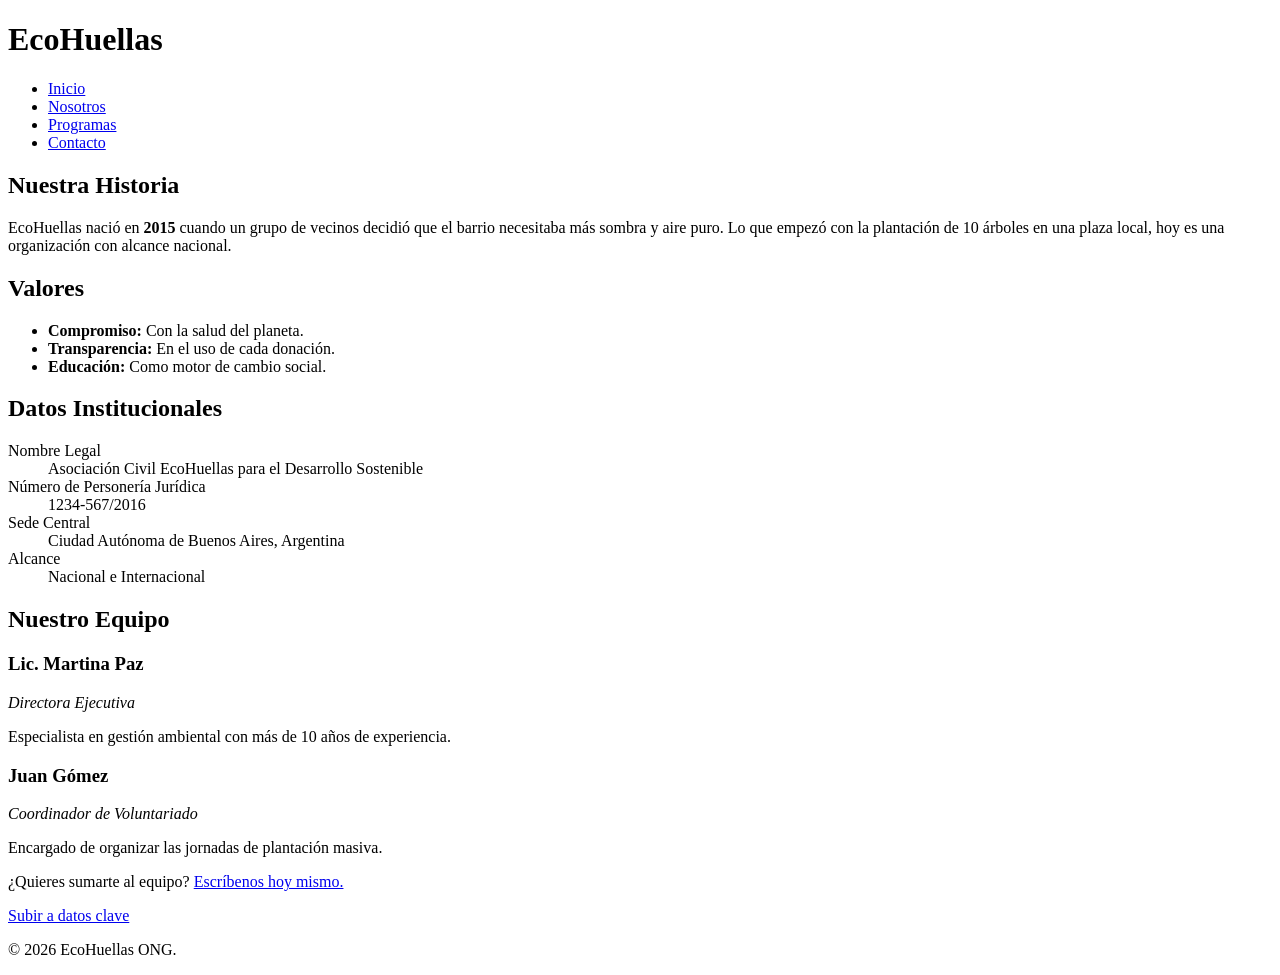
==== Index.html @ dde392f4 "Agregado Index" ====
<!DOCTYPE html>
<html lang="es">
<head>
    <meta charset="UTF-8">
    <meta name="viewport" content="width=device-width, initial-scale=1.0">
    <title>Nosotros | EcoHuellas ONG</title>
</head>
<body>

    <header>
        <h1>EcoHuellas</h1>
        <nav>
            <ul>
                <li><a href="index.html">Inicio</a></li>
                <li><a href="nosotros.html">Nosotros</a></li>
                <li><a href="programas.html">Programas</a></li>
                <li><a href="contacto.html">Contacto</a></li>
            </ul>
        </nav>
    </header>

    <main>
        <section>
            <h2>Nuestra Historia</h2>
            <p>EcoHuellas nació en <strong>2015</strong> cuando un grupo de vecinos decidió que el barrio necesitaba más sombra y aire puro. Lo que empezó con la plantación de 10 árboles en una plaza local, hoy es una organización con alcance nacional.</p>
        </section>

        <section>
            <h2>Valores</h2>
            <ul>
                <li><strong>Compromiso:</strong> Con la salud del planeta.</li>
                <li><strong>Transparencia:</strong> En el uso de cada donación.</li>
                <li><strong>Educación:</strong> Como motor de cambio social.</li>
            </ul>
        </section>

        <section id="datos-institucionales">
            <h2>Datos Institucionales</h2>
            <dl>
                <dt>Nombre Legal</dt>
                <dd>Asociación Civil EcoHuellas para el Desarrollo Sostenible</dd>
                
                <dt>Número de Personería Jurídica</dt>
                <dd>1234-567/2016</dd>
                
                <dt>Sede Central</dt>
                <dd>Ciudad Autónoma de Buenos Aires, Argentina</dd>
                
                <dt>Alcance</dt>
                <dd>Nacional e Internacional</dd>
            </dl>
        </section>

        <section>
            <h2>Nuestro Equipo</h2>
            <article>
                <h3>Lic. Martina Paz</h3>
                <p><em>Directora Ejecutiva</em></p>
                <p>Especialista en gestión ambiental con más de 10 años de experiencia.</p>
            </article>

            <article>
                <h3>Juan Gómez</h3>
                <p><em>Coordinador de Voluntariado</em></p>
                <p>Encargado de organizar las jornadas de plantación masiva.</p>
            </article>
        </section>
    </main>

    <aside>
        <p>¿Quieres sumarte al equipo? <a href="contacto.html">Escríbenos hoy mismo.</a></p>
    </aside>

    <footer>
        <p><a href="#datos-institucionales">Subir a datos clave</a></p>
        <p>&copy; 2026 EcoHuellas ONG.</p>
    </footer>

</body>
</html>
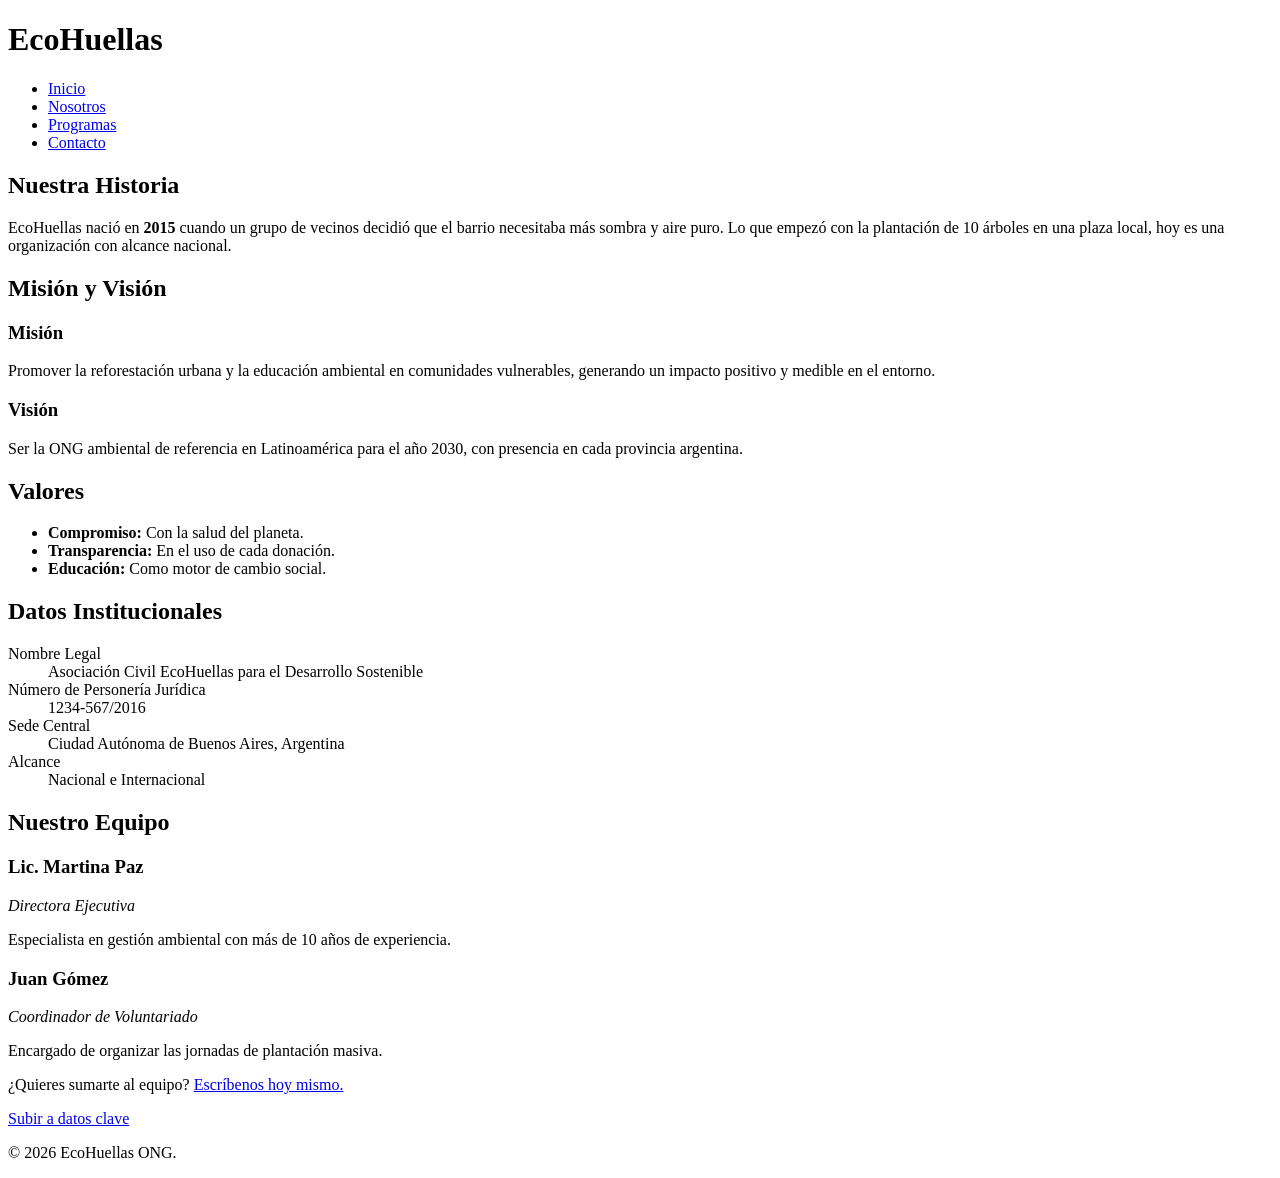
==== commit fb79790c: "Agrego sección de misión y visión institucional" ====
--- a/Index.html
+++ b/Index.html
@@ -23,6 +23,18 @@
         <section>
             <h2>Nuestra Historia</h2>
             <p>EcoHuellas nació en <strong>2015</strong> cuando un grupo de vecinos decidió que el barrio necesitaba más sombra y aire puro. Lo que empezó con la plantación de 10 árboles en una plaza local, hoy es una organización con alcance nacional.</p>
+        </section>
+        
+        <section>
+            <h2>Misión y Visión</h2>
+            <article>
+                <h3>Misión</h3>
+                <p>Promover la reforestación urbana y la educación ambiental en comunidades vulnerables, generando un impacto positivo y medible en el entorno.</p>
+            </article>
+            <article>
+                <h3>Visión</h3>
+                <p>Ser la ONG ambiental de referencia en Latinoamérica para el año 2030, con presencia en cada provincia argentina.</p>
+            </article>
         </section>
 
         <section>
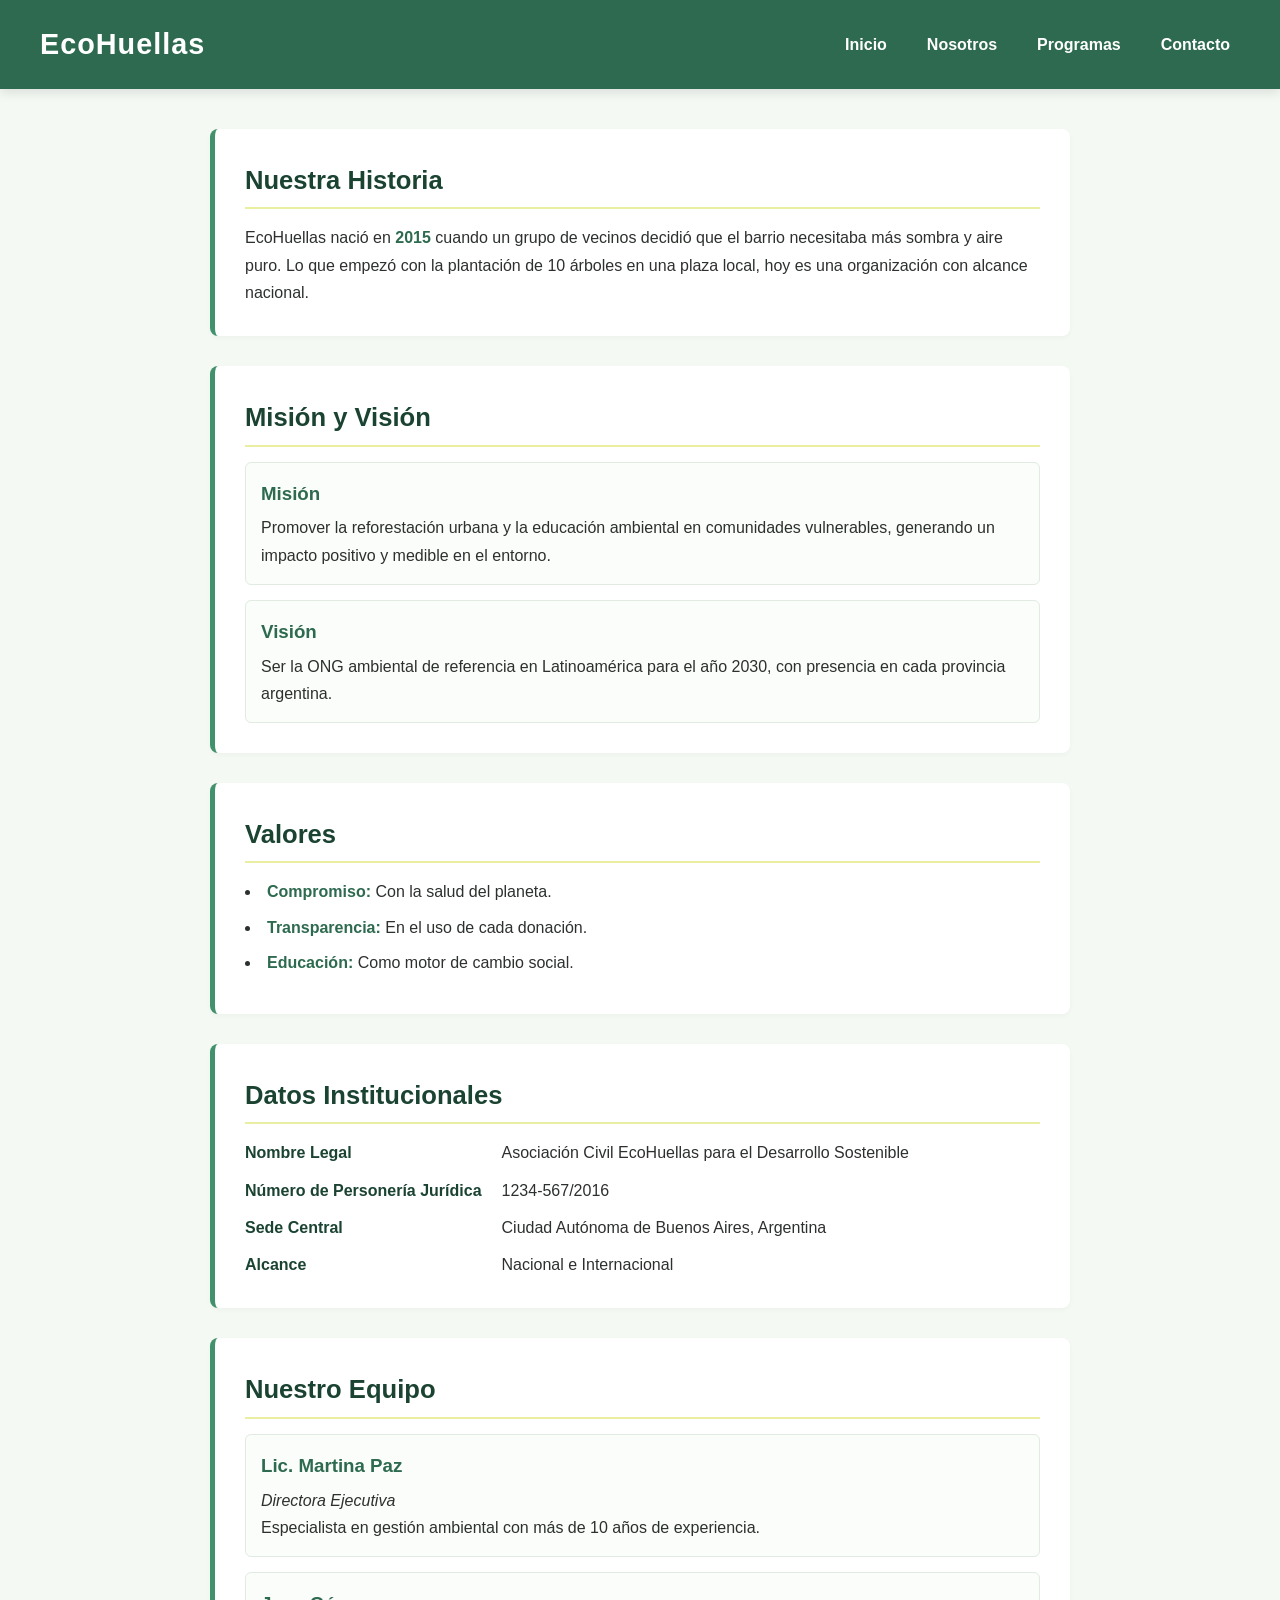
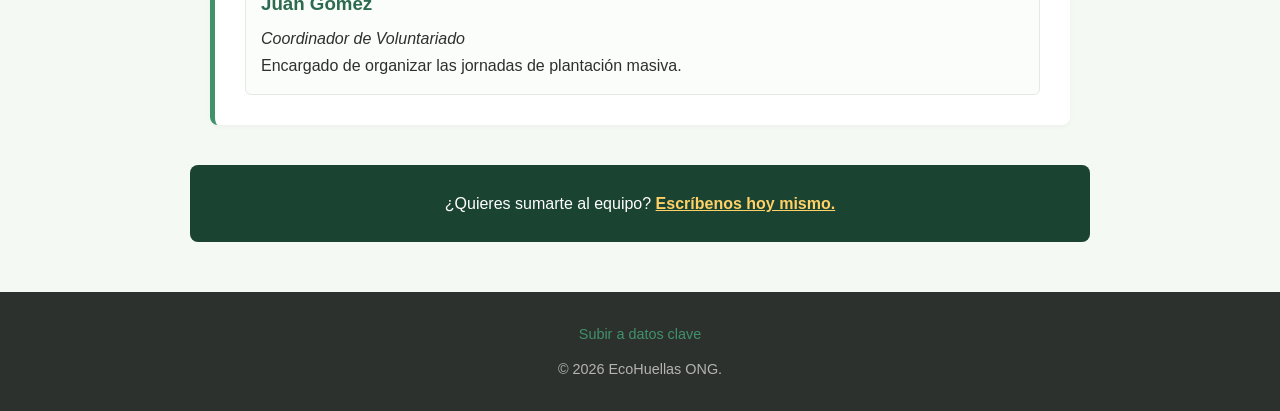
==== commit 37085f7f: "linkeo del archivo css" ====
--- a/Index.html
+++ b/Index.html
@@ -4,6 +4,7 @@
     <meta charset="UTF-8">
     <meta name="viewport" content="width=device-width, initial-scale=1.0">
     <title>Nosotros | EcoHuellas ONG</title>
+    <link rel="stylesheet" href="styles.css">
 </head>
 <body>
 
--- a/styles.css
+++ b/styles.css
@@ -0,0 +1,169 @@
+
+:root {
+    --verde-bosque: #1b4332;   /* Verde oscuro muy elegante para títulos y texto principal */
+    --verde-hoja: #2d6a4f;     /* Verde intermedio para headers y elementos fuertes */
+    --verde-vivo: #40916c;     /* Verde más claro para destacar enlaces o bordes */
+    --verde-fondo: #f4f9f4;    /* Un blanco con un tinte sutil verde, muy limpio */
+    --blanco: #ffffff;
+    --oscuro-suave: #2d312e;   /* Color grisáceo/verde oscuro para que leer texto largo no canse */
+}
+
+
+* {
+    margin: 0;
+    padding: 0;
+    box-sizing: border-box;
+}
+
+body {
+    font-family: 'Segoe UI', Tahoma, Geneva, Verdana, sans-serif;
+    background-color: var(--verde-fondo);
+    color: var(--oscuro-suave);
+    line-height: 1.7;
+    padding: 0;
+}
+
+
+main {
+    max-width: 900px;
+    margin: 40px auto;
+    padding: 0 20px;
+}
+
+header {
+    background-color: var(--verde-hoja);
+    color: var(--blanco);
+    padding: 20px 40px;
+    display: flex;
+    justify-content: space-between;
+    align-items: center;
+    box-shadow: 0 4px 10px rgba(0, 0, 0, 0.1);
+}
+
+header h1 {
+    font-size: 1.8rem;
+    letter-spacing: 1px;
+}
+
+nav ul {
+    list-style: none;
+    display: flex;
+    gap: 20px;
+}
+
+nav a {
+    color: var(--blanco);
+    text-decoration: none;
+    font-weight: 600;
+    font-size: 1rem;
+    padding: 5px 10px;
+    border-radius: 4px;
+    transition: background-color 0.3s ease;
+}
+
+nav a:hover {
+    background-color: var(--verde-vivo);
+}
+
+
+section {
+    background-color: var(--blanco);
+    margin-bottom: 30px;
+    padding: 30px;
+    border-radius: 8px;
+    box-shadow: 0 2px 5px rgba(0,0,0,0.03);
+    border-left: 5px solid var(--verde-vivo); /* Detalle estético verde al costado de cada sección */
+}
+
+section h2 {
+    color: var(--verde-bosque);
+    margin-bottom: 15px;
+    font-size: 1.6rem;
+    border-bottom: 2px solid #eaeea1; /* Subrayado sutil */
+    padding-bottom: 5px;
+}
+
+section ul {
+    list-style-position: inside;
+    margin-top: 10px;
+}
+
+section ul li {
+    margin-bottom: 8px;
+}
+
+
+strong {
+    color: var(--verde-hoja);
+}
+
+
+article {
+    background-color: #fafdfa;
+    border: 1px solid #e1ebe1;
+    padding: 15px;
+    margin-top: 15px;
+    border-radius: 6px;
+}
+
+article h3 {
+    color: var(--verde-hoja);
+    margin-bottom: 5px;
+}
+
+
+dl {
+    display: grid;
+    grid-template-columns: max-content 1fr;
+    gap: 10px 20px;
+}
+
+dt {
+    font-weight: bold;
+    color: var(--verde-bosque);
+}
+
+dd {
+    color: var(--oscuro-suave);
+}
+
+aside {
+    background-color: var(--verde-bosque);
+    color: var(--blanco);
+    text-align: center;
+    padding: 25px;
+    max-width: 900px;
+    margin: 40px auto;
+    border-radius: 8px;
+}
+
+aside a {
+    color: #ffd166; /* Un color amarillo cálido para que el link resalte fuerte */
+    font-weight: bold;
+    text-decoration: underline;
+}
+
+aside a:hover {
+    color: var(--blanco);
+}
+
+
+footer {
+    background-color: #2d312e;
+    color: #b3b3b3;
+    text-align: center;
+    padding: 30px;
+    margin-top: 50px;
+    font-size: 0.9rem;
+}
+
+footer a {
+    color: var(--verde-vivo);
+    text-decoration: none;
+    display: inline-block;
+    margin-bottom: 10px;
+}
+
+footer a:hover {
+    text-decoration: underline;
+}
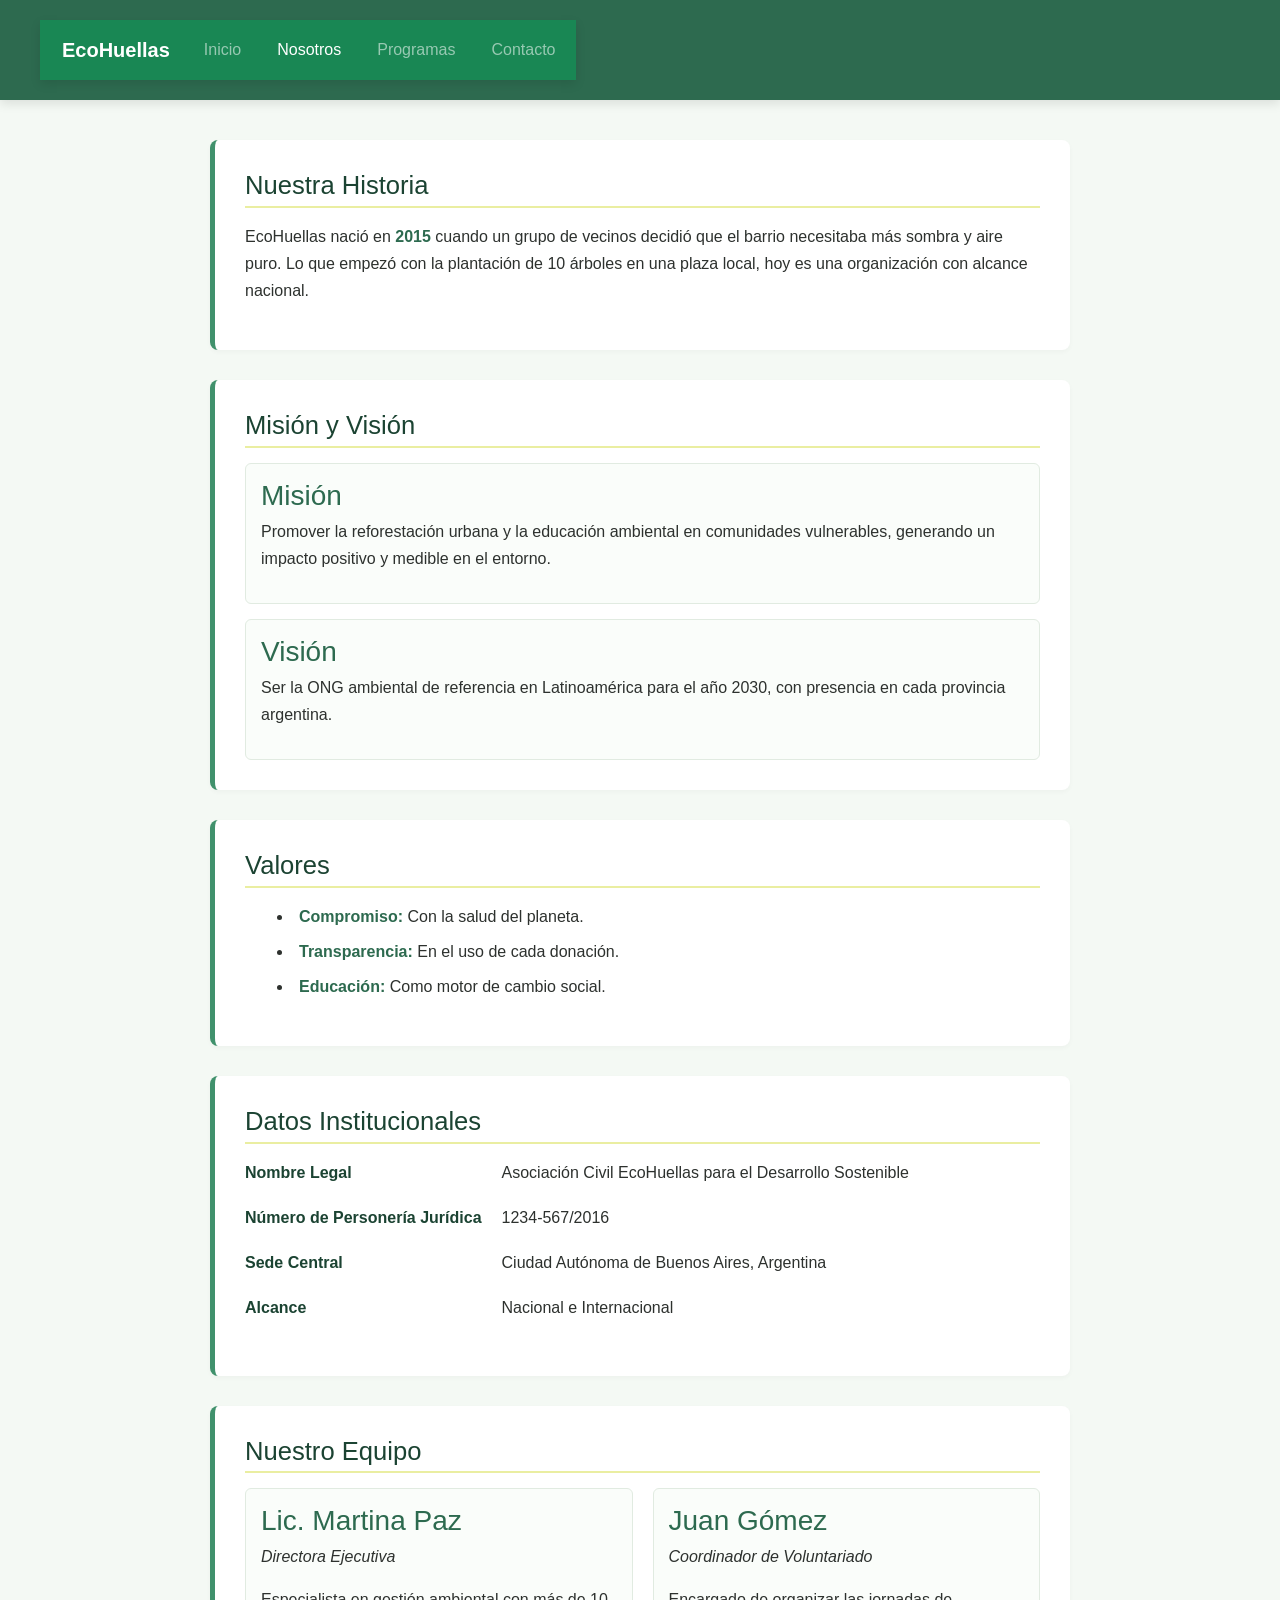
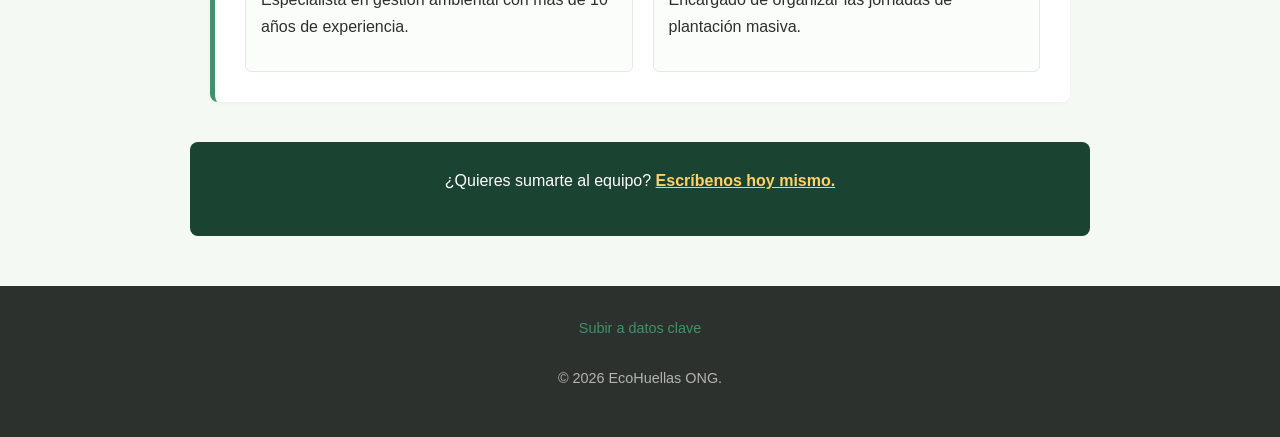
==== commit 4802766f: "modifique la pagina pricipal de index.html y agregue Bootstrap, flexbox y algunas mejoras en css" ====
--- a/Index.html
+++ b/Index.html
@@ -4,21 +4,41 @@
     <meta charset="UTF-8">
     <meta name="viewport" content="width=device-width, initial-scale=1.0">
     <title>Nosotros | EcoHuellas ONG</title>
+    <link href="https://cdn.jsdelivr.net/npm/bootstrap@5.3.8/dist/css/bootstrap.min.css" rel="stylesheet" integrity="sha384-sRIl4kxILFvY47J16cr9ZwB07vP4J8+LH7qKQnuqkuIAvNWLzeN8tE5YBujZqJLB" crossorigin="anonymous">
     <link rel="stylesheet" href="styles.css">
 </head>
 <body>
 
     <header>
-        <h1>EcoHuellas</h1>
-        <nav>
-            <ul>
-                <li><a href="index.html">Inicio</a></li>
-                <li><a href="nosotros.html">Nosotros</a></li>
-                <li><a href="programas.html">Programas</a></li>
-                <li><a href="contacto.html">Contacto</a></li>
-            </ul>
-        </nav>
-    </header>
+    <nav class="navbar navbar-expand-lg navbar-dark bg-success">
+        <div class="container">
+            <a class="navbar-brand" href="#">EcoHuellas</a>
+
+            <button class="navbar-toggler" type="button"
+                    data-bs-toggle="collapse"
+                    data-bs-target="#menu">
+                <span class="navbar-toggler-icon"></span>
+            </button>
+
+            <div class="collapse navbar-collapse" id="menu">
+                <ul class="navbar-nav ms-auto">
+                    <li class="nav-item">
+                        <a class="nav-link" href="index.html">Inicio</a>
+                    </li>
+                    <li class="nav-item">
+                        <a class="nav-link active" href="nosotros.html">Nosotros</a>
+                    </li>
+                    <li class="nav-item">
+                        <a class="nav-link" href="programas.html">Programas</a>
+                    </li>
+                    <li class="nav-item">
+                        <a class="nav-link" href="contacto.html">Contacto</a>
+                    </li>
+                </ul>
+            </div>
+        </div>
+    </nav>
+</header>
 
     <main>
         <section>
@@ -65,19 +85,24 @@
         </section>
 
         <section>
-            <h2>Nuestro Equipo</h2>
-            <article>
-                <h3>Lic. Martina Paz</h3>
-                <p><em>Directora Ejecutiva</em></p>
-                <p>Especialista en gestión ambiental con más de 10 años de experiencia.</p>
-            </article>
+    <h2>Nuestro Equipo</h2>
 
-            <article>
-                <h3>Juan Gómez</h3>
-                <p><em>Coordinador de Voluntariado</em></p>
-                <p>Encargado de organizar las jornadas de plantación masiva.</p>
-            </article>
-        </section>
+    <div class="equipo-flex">
+
+        <article>
+            <h3>Lic. Martina Paz</h3>
+            <p><em>Directora Ejecutiva</em></p>
+            <p>Especialista en gestión ambiental con más de 10 años de experiencia.</p>
+        </article>
+
+        <article>
+            <h3>Juan Gómez</h3>
+            <p><em>Coordinador de Voluntariado</em></p>
+            <p>Encargado de organizar las jornadas de plantación masiva.</p>
+        </article>
+
+    </div>
+</section>
     </main>
 
     <aside>
--- a/styles.css
+++ b/styles.css
@@ -166,4 +166,79 @@
 
 footer a:hover {
     text-decoration: underline;
+}
+
+img {
+    margin: 15px 0;
+    max-width:40rem;
+    max-height: 35rem;
+}
+
+/*
+   FLEXBOX AVANZADO
+ */
+
+.equipo-flex {
+    display: flex;
+    flex-wrap: wrap;
+    gap: 20px;
+}
+
+.equipo-flex article {
+    flex: 1 1 300px;
+    margin-top: 0;
+}
+
+/* 
+   POSICIONAMIENTO
+ */
+
+header {
+    position: sticky;
+    top: 0;
+    z-index: 1000;
+}
+
+/* 
+   FLEXBOX AVANZADO
+ */
+
+.equipo-flex{
+    display:flex;
+    flex-wrap:wrap;
+    gap:20px;
+}
+
+.equipo-flex article{
+    flex:1 1 300px;
+}
+
+/* 
+   POSICIONAMIENTO
+ */
+
+header{
+    position:sticky;
+    top:0;
+    z-index:1000;
+}
+
+/* 
+   PERSONALIZACIÓN BOOTSTRAP
+ */
+
+.card{
+    transition:0.3s;
+}
+
+.card:hover{
+    transform:translateY(-5px);
+}
+
+.navbar{
+    box-shadow:0 4px 10px rgba(0,0,0,.1);
+}
+
+.badge{
+    font-size:0.9rem;
 }
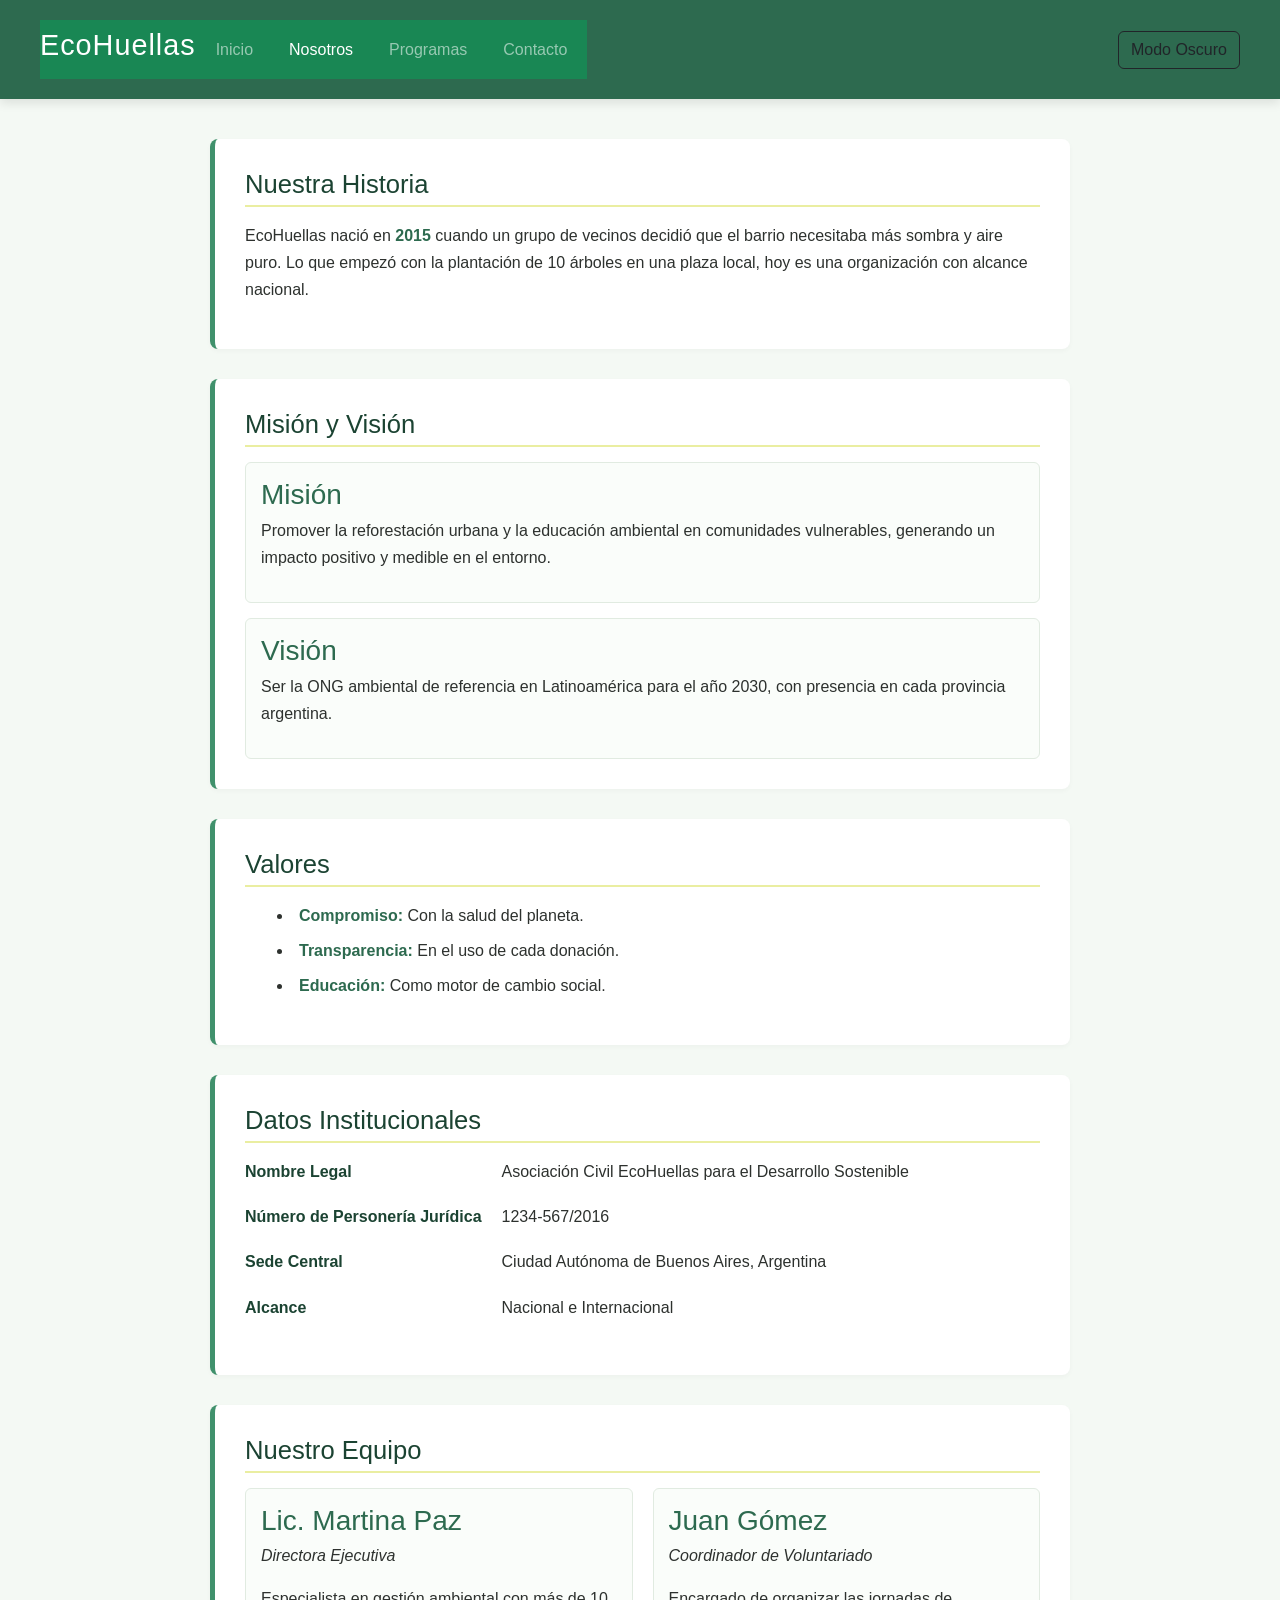
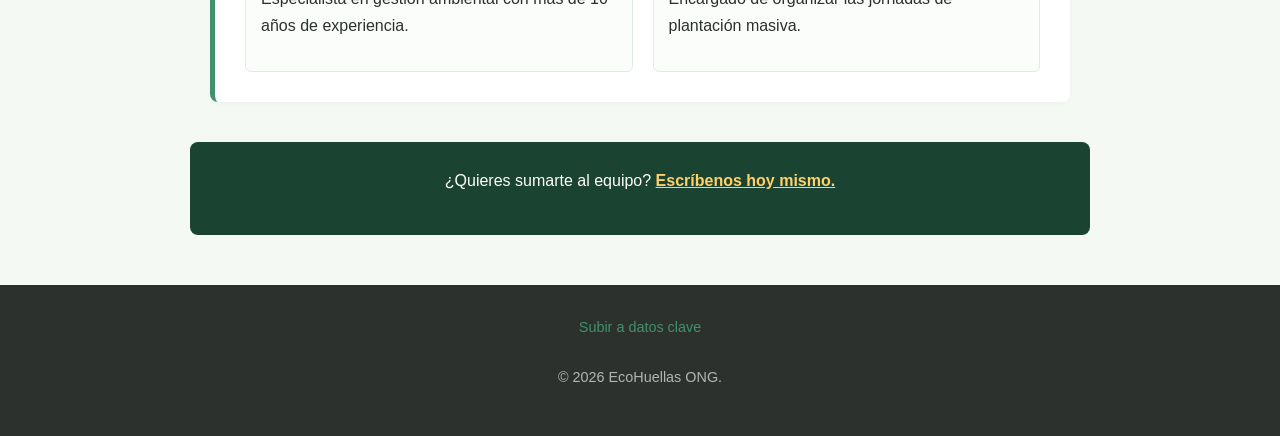
==== commit 23bb4f61: "Correcciones boostrap" ====
--- a/Index.html
+++ b/Index.html
@@ -11,8 +11,8 @@
 
     <header>
     <nav class="navbar navbar-expand-lg navbar-dark bg-success">
+        <h1>EcoHuellas</h1>
         <div class="container">
-            <a class="navbar-brand" href="#">EcoHuellas</a>
 
             <button class="navbar-toggler" type="button"
                     data-bs-toggle="collapse"
@@ -38,6 +38,7 @@
             </div>
         </div>
     </nav>
+    <button id="btn-modo" class="btn btn-outline-dark ms-2"> Modo Oscuro</button>
 </header>
 
     <main>
@@ -113,6 +114,7 @@
         <p><a href="#datos-institucionales">Subir a datos clave</a></p>
         <p>&copy; 2026 EcoHuellas ONG.</p>
     </footer>
-
+    <script src="https://cdn.jsdelivr.net/npm/bootstrap@5.3.3/dist/js/bootstrap.bundle.min.js"></script>
+    <script src="main.js"></script>
 </body>
 </html>
--- a/styles.css
+++ b/styles.css
@@ -224,21 +224,23 @@
 }
 
 /* 
-   PERSONALIZACIÓN BOOTSTRAP
- */
-
-.card{
-    transition:0.3s;
-}
-
-.card:hover{
-    transform:translateY(-5px);
-}
-
-.navbar{
-    box-shadow:0 4px 10px rgba(0,0,0,.1);
-}
-
-.badge{
-    font-size:0.9rem;
+   MODO OSCURO
+ */
+
+body.dark-mode {
+    background-color: #121212;
+    color: #f5f5f5;
+}
+
+
+body.dark-mode header, 
+body.dark-mode footer {
+    background-color: #1a1a1a;
+    border-color: #333;
+}
+
+body.dark-mode, .card-mb-4{
+    background-color: #1e1e1e;
+    color: #ffffff;
+    border: 1px solid #333;
 }
